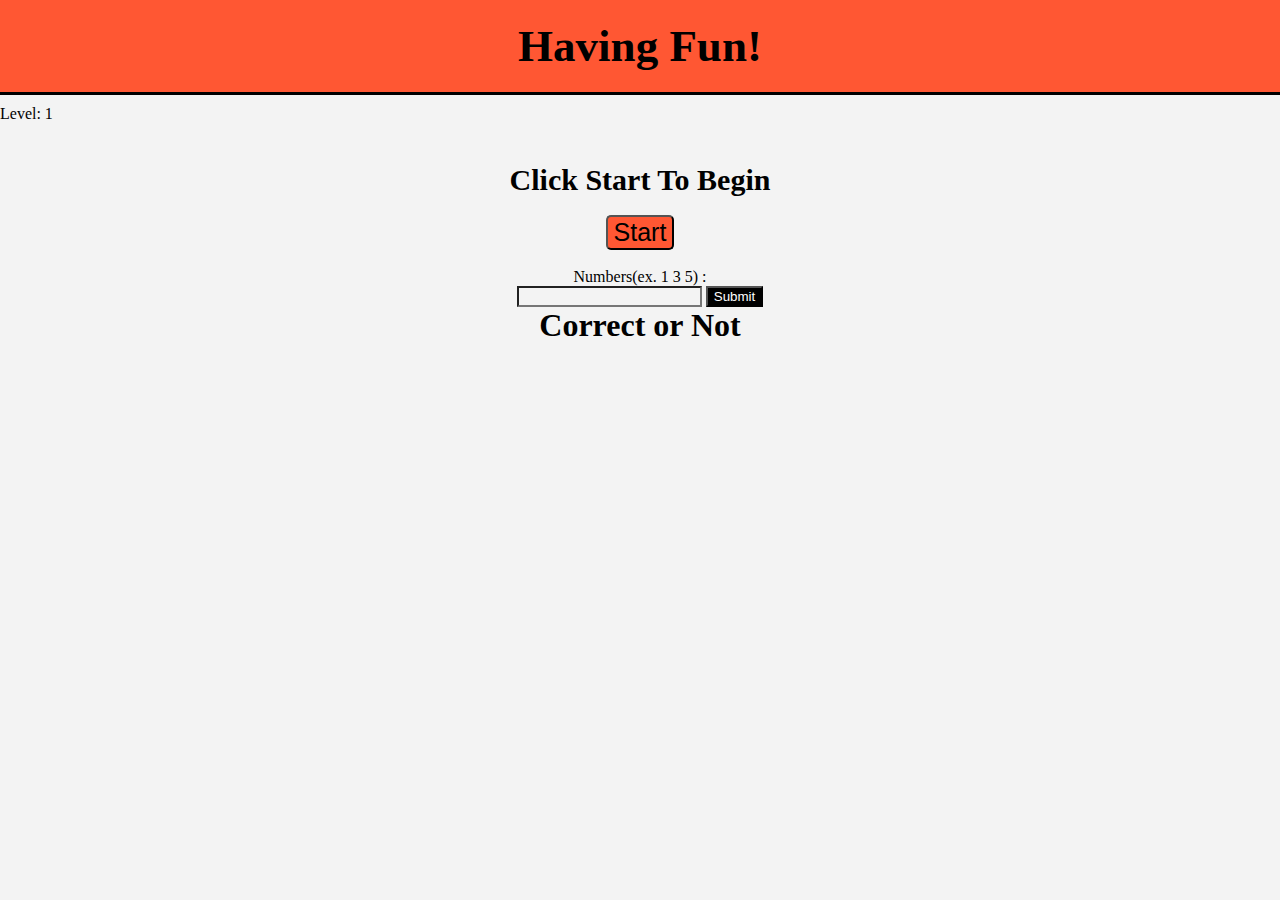
==== public/index.html @ a36788fd "updating" ====
<!DOCTYPE html>
<html lang="en">
<head>
    <meta charset="UTF-8">
    <meta http-equiv="X-UA-Compatible" content="IE=edge">
    <meta name="viewport" content="width=device-width, initial-scale=1.0">
    <title>Having Fun</title>
    <link rel="stylesheet" href="style.css">
    <link rel="shortcut icon" href="https://img.icons8.com/doodle/48/000000/tarot-cards.png"/>
</head>
<body>
    <center><div class="head-container">
        <h1 class="title" style="font-size: 45px;">Having Fun!</h1>
    </div></center>
    <div>
        <p id="level"></p>
    </div>
    <!-- <center><div>
        <h1 id="havingfun">Random Number</h1>
        <br>
        <button onclick="doS(11)" class="havingfun_10" style="font-size: 25px;">0-10</button>
        <button onclick="doS(101)" class="havingfun_100" style="font-size: 25px;">0-100</button>
        <button onclick="doS(1001)" class="havingfun_1000" style="font-size: 25px;">0-1000</button>
    </div></center>
    <br>
    <center><div>
        <h1 id="headsortails">Heads or Tails</h1>
        <br>
        <button onclick="headsortails()" class="havingfun_tf" style="font-size: 25px;">Heads or Tails</button>
    </div></center> -->
    <center><div>
        <h1 id="somethingcool" style="font-size: 30px; margin-top: 40px;">Click Start To Begin</h1>
        <br>
        <button onclick="somethingcool()" class="havingfun_sc" id="some" style="font-size: 25px;">Start</button>
        <br><br>
        <!-- <form> -->
            <label for="check" id="numbers">Numbers(ex. 1 3 5) : </label>
            <br>
            <input id="check" type="text" name="text">
            <input type="submit" onsubmit="return false" onclick="check()" class="havingfun_btn">
        <!-- </form>     -->
    </div></center>

    <center>
        <div>
            <h1 id="correctOrNot">Correct or Not</h1>
        </div></center>
</body>
<script src="script.js"></script>
</html>
---- public/style.css ----
* {
    display: flexbox;
    margin: 0;
    background-color: #f3f3f3;
}

body {
    position: relative;
}

.title {
    background-color: #FF5733;
    padding: 20px;
    margin-bottom: 10px;
    border-bottom: solid black;
}

.havingfun_10, .havingfun_100, .havingfun_1000, .havingfun_tf, .havingfun_sc {
    color: white;
    border-radius: 5px;
    margin: 0px;
}

.havingfun_10 {
    background-color: #581845;
}

.havingfun_100 {
    background-color: #900C3F;
}

.havingfun_1000 {
    background-color: #C70039;
}

.havingfun_tf {
    background-color: #FF5733;
}

.havingfun_10:hover, .havingfun_100:hover, .havingfun_1000:hover, .havingfun_tf:hover {
    background-color: #FFC300;
}

.havingfun_10:active, .havingfun_100:active, .havingfun_1000:active, .havingfun_tf:active {
    size:20px;
}

.havingfun_sc {
    background-color: #FF5733;
    color: black;
}

.havingfun_btn {

    color: white;
    background-color: black;
}
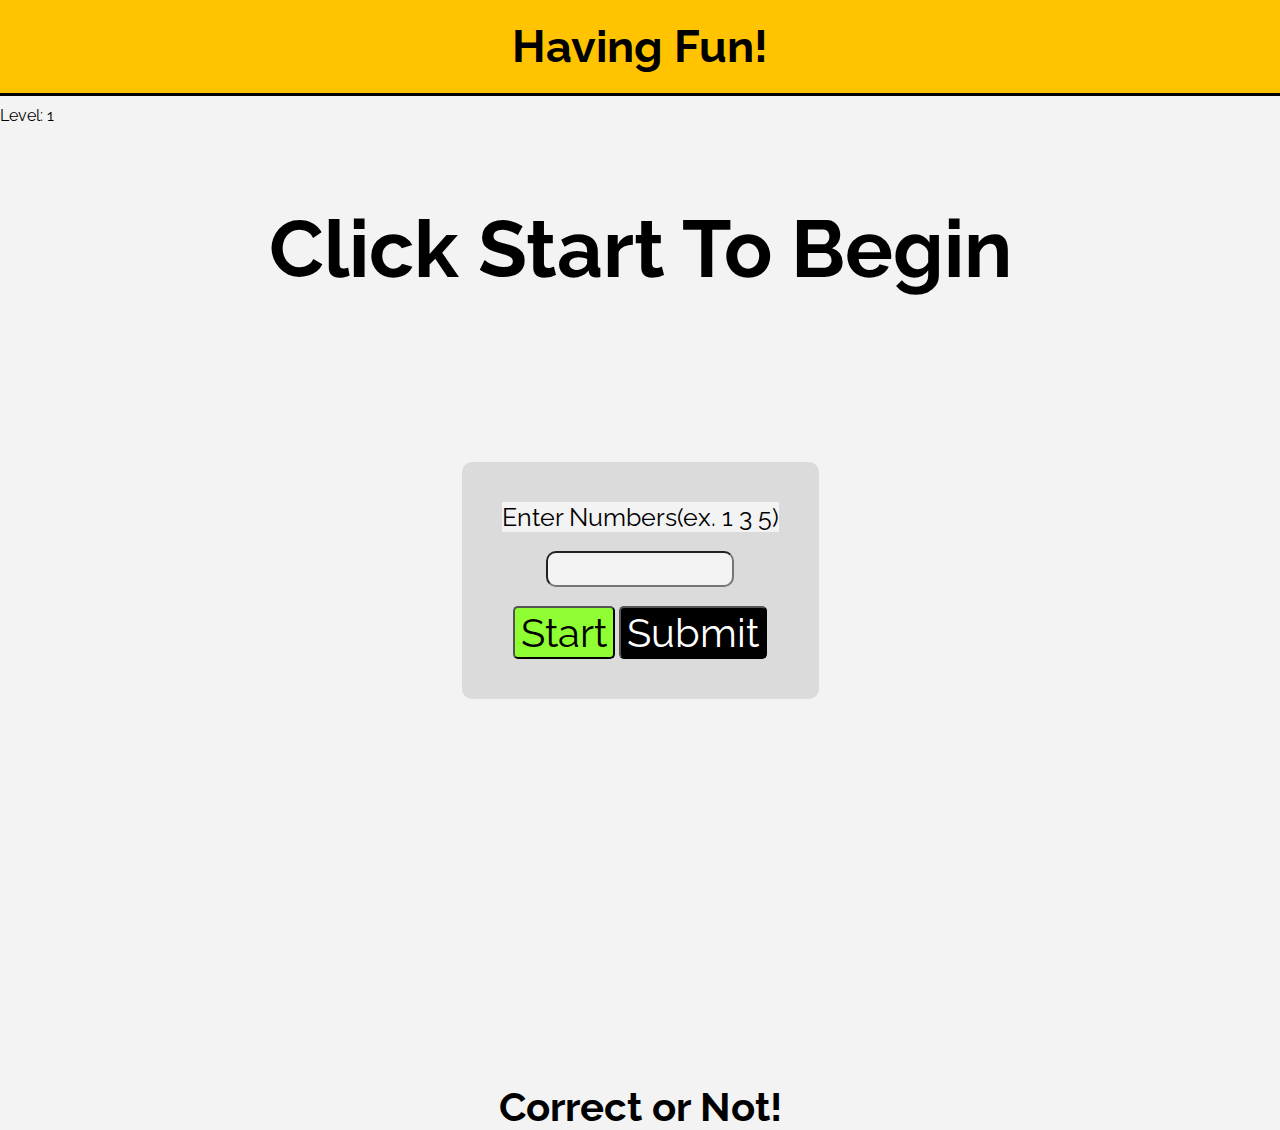
==== commit 55da5140: "updating app" ====
--- a/public/index.html
+++ b/public/index.html
@@ -7,6 +7,12 @@
     <title>Having Fun</title>
     <link rel="stylesheet" href="style.css">
     <link rel="shortcut icon" href="https://img.icons8.com/doodle/48/000000/tarot-cards.png"/>
+    <link rel="preconnect" href="https://fonts.googleapis.com">
+    <link rel="preconnect" href="https://fonts.gstatic.com" crossorigin>
+    <link href="https://fonts.googleapis.com/css2?family=Scheherazade+New:wght@400;700&display=swap" rel="stylesheet">
+    <style>
+        @import url('https://fonts.googleapis.com/css2?family=Raleway:ital,wght@0,100;0,200;0,300;0,400;1,100;1,200&family=Scheherazade+New:wght@400;700&display=swap');
+    </style>
 </head>
 <body>
     <center><div class="head-container">
@@ -28,23 +34,32 @@
         <br>
         <button onclick="headsortails()" class="havingfun_tf" style="font-size: 25px;">Heads or Tails</button>
     </div></center> -->
-    <center><div>
-        <h1 id="somethingcool" style="font-size: 30px; margin-top: 40px;">Click Start To Begin</h1>
-        <br>
-        <button onclick="somethingcool()" class="havingfun_sc" id="some" style="font-size: 25px;">Start</button>
-        <br><br>
-        <!-- <form> -->
-            <label for="check" id="numbers">Numbers(ex. 1 3 5) : </label>
-            <br>
-            <input id="check" type="text" name="text">
-            <input type="submit" onsubmit="return false" onclick="check()" class="havingfun_btn">
-        <!-- </form>     -->
-    </div></center>
+    <center>
+        <div class="body">
+            <div class="container1">
+                <h1 id="somethingcool" style="font-size: 80px; margin-top: 6%;">Click Start To Begin</h1>
+                <br>
+                <br>
+            </div>
 
-    <center>
-        <div>
-            <h1 id="correctOrNot">Correct or Not</h1>
-        </div></center>
+            <div class="container2">
+                <label for="check" id="numbers" style="font-size: 25px;">Enter Numbers(ex. 1 3 5)</label>
+                <br>
+                <br>
+                <input id="check" type="text" name="text" style="height: 30px; width: 180px; border-radius: 10px; font-family: 'Scheherazade New', serif; font-size: larger;">
+                <br>
+                <br>
+                <button onclick="somethingcool()" class="havingfun_sc" id="some" style="font-size: 40px;">Start</button>
+                <input type="submit" onsubmit="return false" onclick="check()" class="havingfun_btn" style="font-size: 40px;">
+                <br>
+            </div>
+
+            <div class="container3">
+                <h1 id="correctOrNot" style="font-size: 40px; margin-top: 30%;">Correct or Not!</h1>
+            </div>
+    
+        </div>
+    </center>
 </body>
 <script src="script.js"></script>
 </html>--- a/public/style.css
+++ b/public/style.css
@@ -2,6 +2,7 @@
     display: flexbox;
     margin: 0;
     background-color: #f3f3f3;
+    font-family: 'Raleway', sans-serif;
 }
 
 body {
@@ -9,9 +10,9 @@
 }
 
 .title {
-    background-color: #FF5733;
+    background-color: #FFC300;
+    margin-bottom: 10px;
     padding: 20px;
-    margin-bottom: 10px;
     border-bottom: solid black;
 }
 
@@ -37,7 +38,7 @@
     background-color: #FF5733;
 }
 
-.havingfun_10:hover, .havingfun_100:hover, .havingfun_1000:hover, .havingfun_tf:hover {
+.havingfun_10:hover, .havingfun_100:hover, .havingfun_1000:hover, .havingfun_tf:hover, .havingfun_sc:hover {
     background-color: #FFC300;
 }
 
@@ -46,12 +47,32 @@
 }
 
 .havingfun_sc {
-    background-color: #FF5733;
+    background-color: #8fff33;
     color: black;
 }
 
 .havingfun_btn {
-
     color: white;
     background-color: black;
+    border-radius: 5px;
+}
+
+.container2 {
+    margin-top: 10%;
+    background-color: rgba(187, 187, 187, 0.418);
+    display: inline-block;
+    position: relative;
+    padding: 40px;
+    border-radius: 10px;
+}
+
+
+
+
+
+
+
+@media screen and (max-width:520px) {
+    /* CSS for screens that are 320 pixels or less will be put in this section */
+    
 }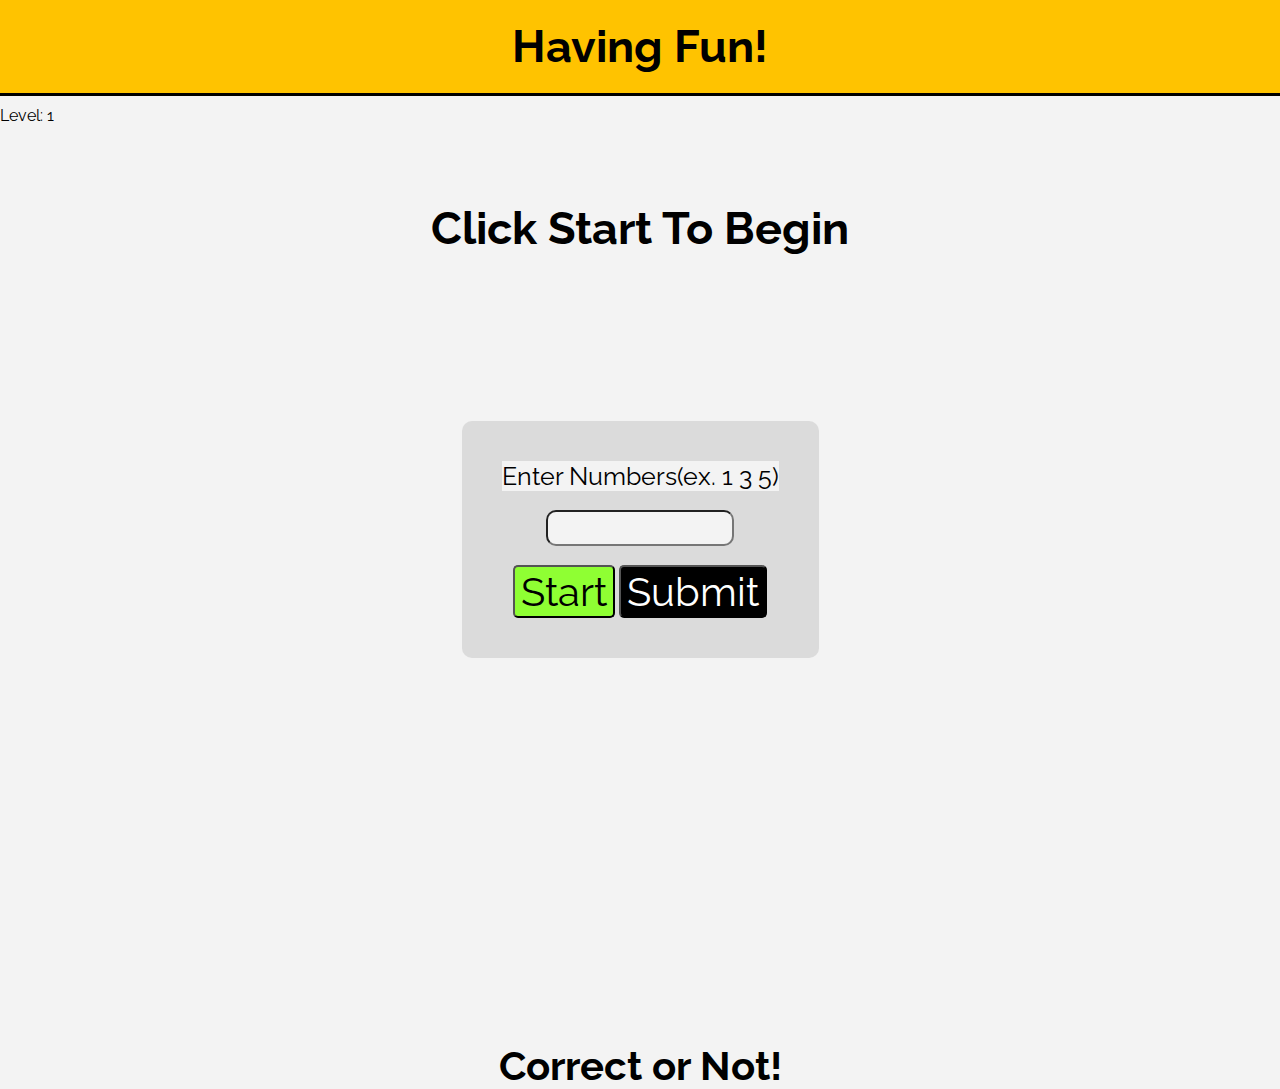
==== commit ad51d873: "updating app" ====
--- a/public/index.html
+++ b/public/index.html
@@ -37,7 +37,7 @@
     <center>
         <div class="body">
             <div class="container1">
-                <h1 id="somethingcool" style="font-size: 80px; margin-top: 6%;">Click Start To Begin</h1>
+                <h1 id="somethingcool" style="font-size: 45px; margin-top: 6%;">Click Start To Begin</h1>
                 <br>
                 <br>
             </div>
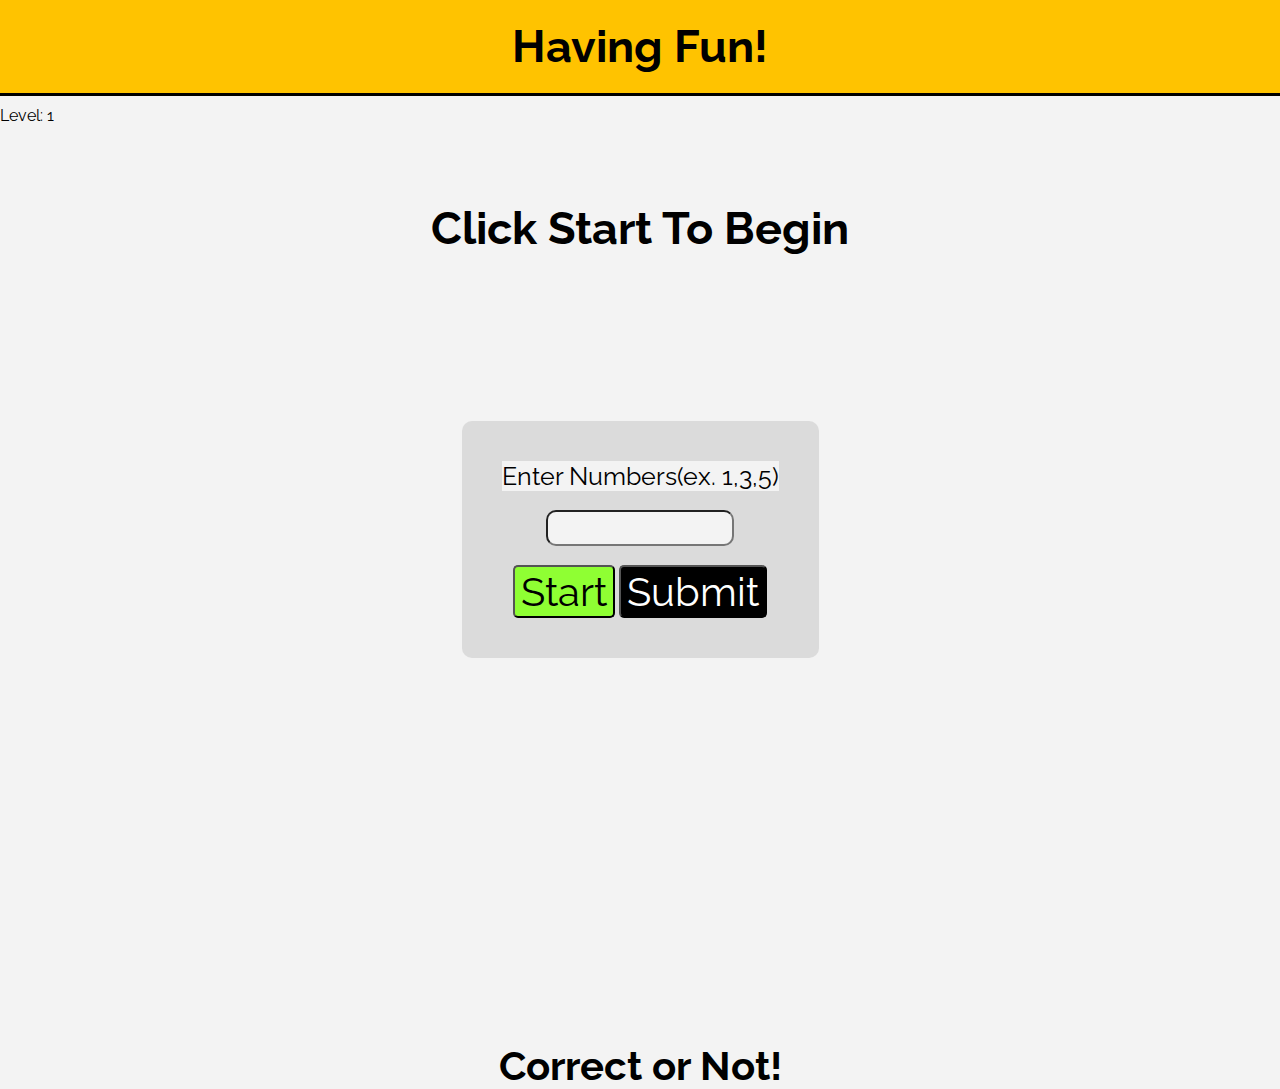
==== commit dc638e8b: "updating app" ====
--- a/public/index.html
+++ b/public/index.html
@@ -43,7 +43,7 @@
             </div>
 
             <div class="container2">
-                <label for="check" id="numbers" style="font-size: 25px;">Enter Numbers(ex. 1 3 5)</label>
+                <label for="check" id="numbers" style="font-size: 25px;">Enter Numbers(ex. 1,3,5)</label>
                 <br>
                 <br>
                 <input id="check" type="text" name="text" style="height: 30px; width: 180px; border-radius: 10px; font-family: 'Scheherazade New', serif; font-size: larger;">
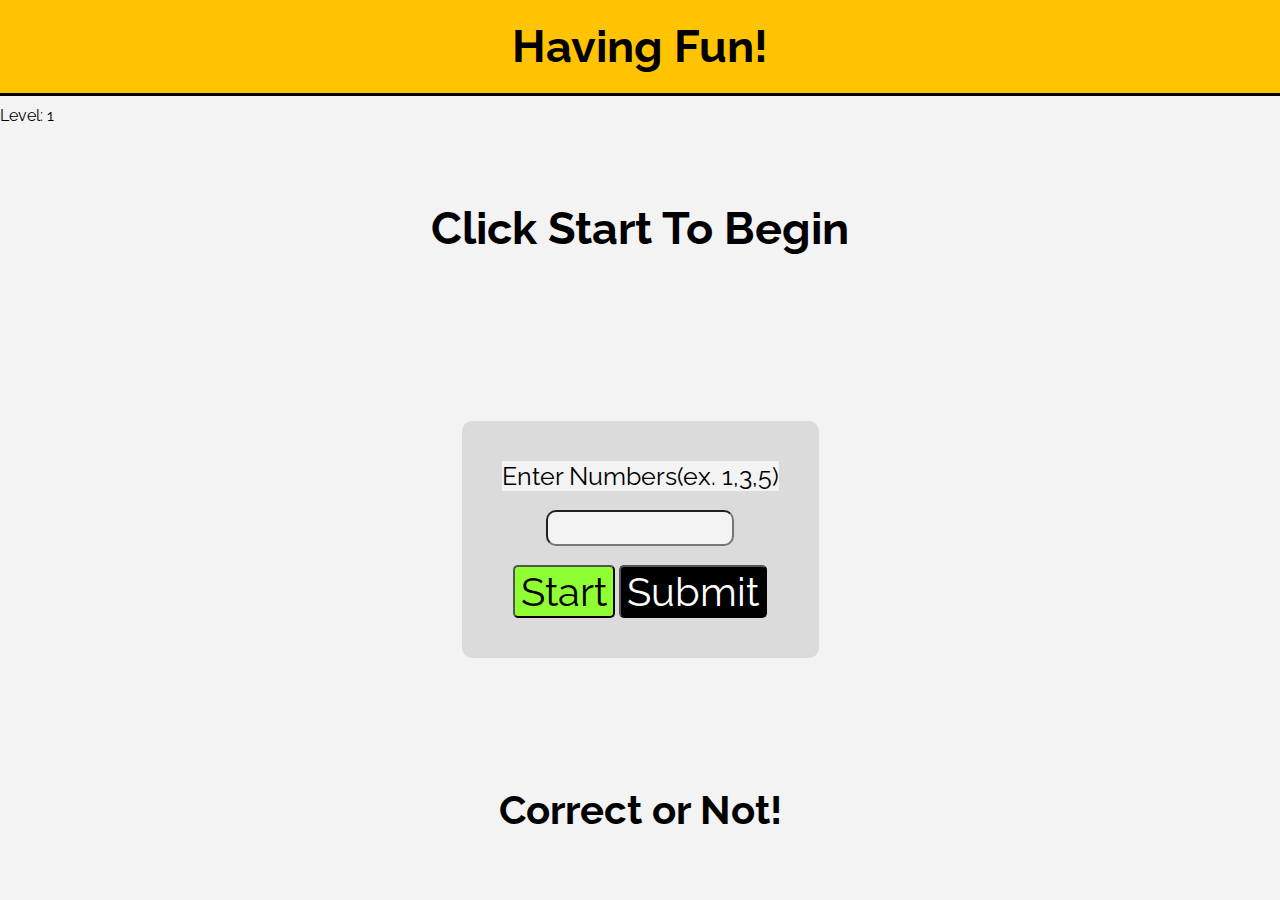
==== commit e1628f12: "updating app" ====
--- a/public/index.html
+++ b/public/index.html
@@ -55,7 +55,7 @@
             </div>
 
             <div class="container3">
-                <h1 id="correctOrNot" style="font-size: 40px; margin-top: 30%;">Correct or Not!</h1>
+                <h1 id="correctOrNot" style="font-size: 40px; margin-top: 10%;">Correct or Not!</h1>
             </div>
     
         </div>
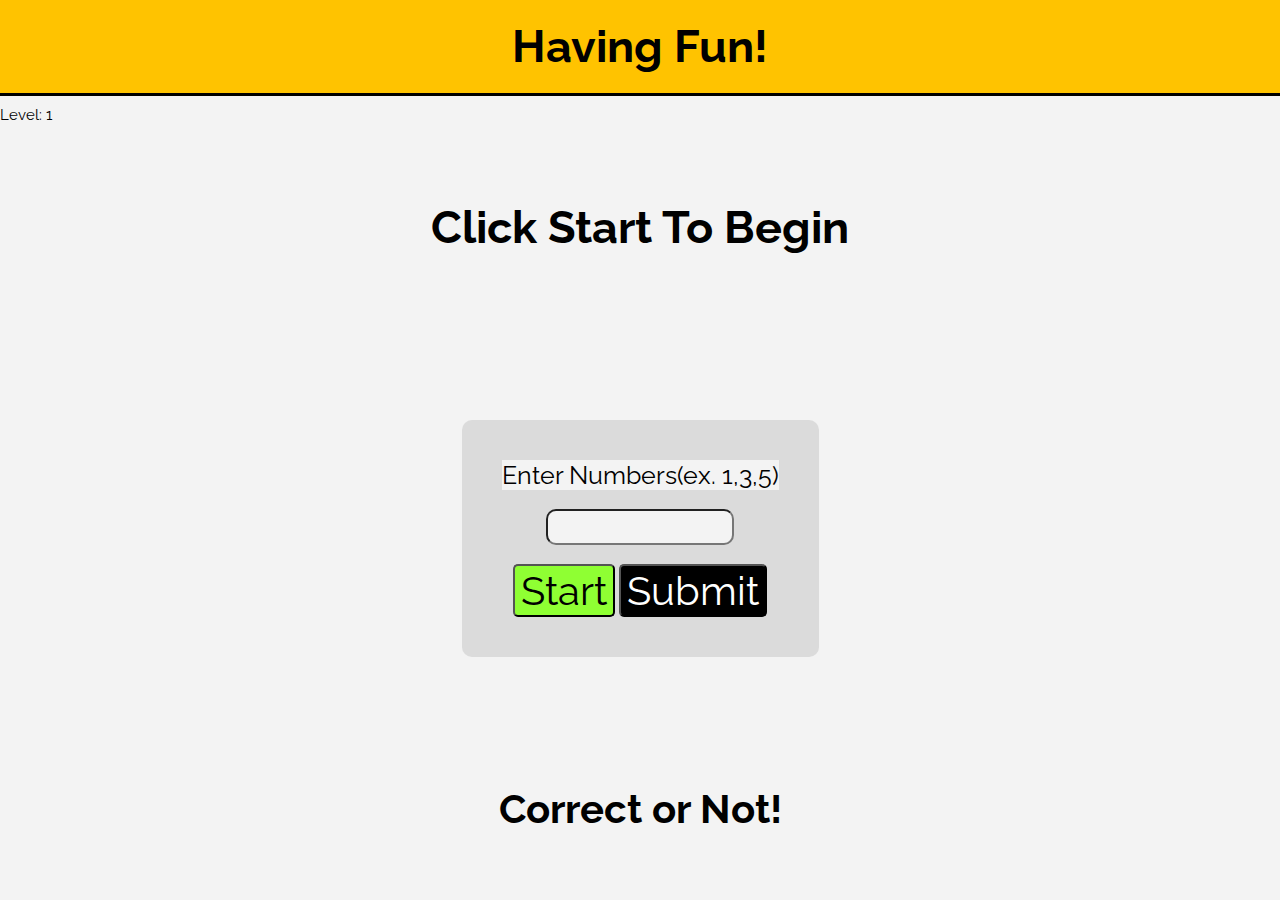
==== commit d04d8a2b: "updating code from looking nasty and adding a few new functions to help users understand why the ans" ====
--- a/public/index.html
+++ b/public/index.html
@@ -1,65 +1,54 @@
 <!DOCTYPE html>
 <html lang="en">
-<head>
-    <meta charset="UTF-8">
-    <meta http-equiv="X-UA-Compatible" content="IE=edge">
-    <meta name="viewport" content="width=device-width, initial-scale=1.0">
-    <title>Having Fun</title>
-    <link rel="stylesheet" href="style.css">
-    <link rel="shortcut icon" href="https://img.icons8.com/doodle/48/000000/tarot-cards.png"/>
-    <link rel="preconnect" href="https://fonts.googleapis.com">
-    <link rel="preconnect" href="https://fonts.gstatic.com" crossorigin>
-    <link href="https://fonts.googleapis.com/css2?family=Scheherazade+New:wght@400;700&display=swap" rel="stylesheet">
-    <style>
-        @import url('https://fonts.googleapis.com/css2?family=Raleway:ital,wght@0,100;0,200;0,300;0,400;1,100;1,200&family=Scheherazade+New:wght@400;700&display=swap');
-    </style>
-</head>
-<body>
-    <center><div class="head-container">
-        <h1 class="title" style="font-size: 45px;">Having Fun!</h1>
-    </div></center>
-    <div>
-        <p id="level"></p>
-    </div>
-    <!-- <center><div>
-        <h1 id="havingfun">Random Number</h1>
-        <br>
-        <button onclick="doS(11)" class="havingfun_10" style="font-size: 25px;">0-10</button>
-        <button onclick="doS(101)" class="havingfun_100" style="font-size: 25px;">0-100</button>
-        <button onclick="doS(1001)" class="havingfun_1000" style="font-size: 25px;">0-1000</button>
-    </div></center>
-    <br>
-    <center><div>
-        <h1 id="headsortails">Heads or Tails</h1>
-        <br>
-        <button onclick="headsortails()" class="havingfun_tf" style="font-size: 25px;">Heads or Tails</button>
-    </div></center> -->
-    <center>
-        <div class="body">
-            <div class="container1">
-                <h1 id="somethingcool" style="font-size: 45px; margin-top: 6%;">Click Start To Begin</h1>
-                <br>
-                <br>
+    <head>
+        <meta charset="UTF-8">
+        <meta http-equiv="X-UA-Compatible" content="IE=edge">
+        <meta name="viewport" content="width=device-width, initial-scale=1.0">
+        <title>Having Fun</title>
+        <link rel="stylesheet" href="style.css">
+        <link rel="shortcut icon" href="https://img.icons8.com/doodle/48/000000/tarot-cards.png"/>
+        <link rel="preconnect" href="https://fonts.googleapis.com">
+        <link rel="preconnect" href="https://fonts.gstatic.com" crossorigin>
+        <link href="https://fonts.googleapis.com/css2?family=Scheherazade+New:wght@400;700&display=swap" rel="stylesheet">
+        <style>
+            @import url('https://fonts.googleapis.com/css2?family=Raleway:ital,wght@0,100;0,200;0,300;0,400;1,100;1,200&family=Scheherazade+New:wght@400;700&display=swap');
+        </style>
+    </head>
+    <body>
+        <center>
+            <div class="head-container">
+                <h1 class="title" style="font-size: 45px;">Having Fun!</h1>
             </div>
+        </center>
+        <div>
+            <p id="level" style="font-size: 15px;"></p>
+        </div>
+        <center>
+            <div class="body">
+                <div class="container1">
+                    <h1 id="somethingcool" style="font-size: 45px; margin-top: 6%;">Click Start To Begin</h1>
+                    <br>
+                    <br>
+                </div>
 
-            <div class="container2">
-                <label for="check" id="numbers" style="font-size: 25px;">Enter Numbers(ex. 1,3,5)</label>
-                <br>
-                <br>
-                <input id="check" type="text" name="text" style="height: 30px; width: 180px; border-radius: 10px; font-family: 'Scheherazade New', serif; font-size: larger;">
-                <br>
-                <br>
-                <button onclick="somethingcool()" class="havingfun_sc" id="some" style="font-size: 40px;">Start</button>
-                <input type="submit" onsubmit="return false" onclick="check()" class="havingfun_btn" style="font-size: 40px;">
-                <br>
+                <div class="container2">
+                    <label for="check" id="numbers" style="font-size: 25px;">Enter Numbers(ex. 1,3,5)</label>
+                    <br>
+                    <br>
+                    <input id="check" type="text" name="text" style="height: 30px; width: 180px; border-radius: 10px; font-family: 'Scheherazade New', serif; font-size: larger;">
+                    <br>
+                    <br>
+                    <button onclick="somethingcool()" class="havingfun_sc" id="some" style="font-size: 40px;">Start</button>
+                    <input type="submit" onsubmit="return false" onclick="check()" class="havingfun_btn" style="font-size: 40px;">
+                    <br>
+                </div>
+
+                <div class="container3">
+                    <h1 id="correctOrNot" style="font-size: 40px; margin-top: 10%;">Correct or Not!</h1>
+                </div>
+        
             </div>
-
-            <div class="container3">
-                <h1 id="correctOrNot" style="font-size: 40px; margin-top: 10%;">Correct or Not!</h1>
-            </div>
-    
-        </div>
-    </center>
-</body>
-<script src="script.js"></script>
+        </center>
+    </body>
+    <script src="script.js"></script>
 </html>--- a/public/style.css
+++ b/public/style.css
@@ -16,45 +16,22 @@
     border-bottom: solid black;
 }
 
-.havingfun_10, .havingfun_100, .havingfun_1000, .havingfun_tf, .havingfun_sc {
-    color: white;
+.havingfun_sc {
+    background-color: #8fff33;
     border-radius: 5px;
     margin: 0px;
 }
 
-.havingfun_10 {
-    background-color: #581845;
-}
-
-.havingfun_100 {
-    background-color: #900C3F;
-}
-
-.havingfun_1000 {
-    background-color: #C70039;
-}
-
-.havingfun_tf {
-    background-color: #FF5733;
-}
-
-.havingfun_10:hover, .havingfun_100:hover, .havingfun_1000:hover, .havingfun_tf:hover, .havingfun_sc:hover {
+.havingfun_sc:hover {
     background-color: #FFC300;
-}
-
-.havingfun_10:active, .havingfun_100:active, .havingfun_1000:active, .havingfun_tf:active {
-    size:20px;
-}
-
-.havingfun_sc {
-    background-color: #8fff33;
-    color: black;
+    cursor: pointer;
 }
 
 .havingfun_btn {
     color: white;
     background-color: black;
     border-radius: 5px;
+    cursor: pointer;
 }
 
 .container2 {
@@ -66,12 +43,6 @@
     border-radius: 10px;
 }
 
-
-
-
-
-
-
 @media screen and (max-width:520px) {
     /* CSS for screens that are 320 pixels or less will be put in this section */
     
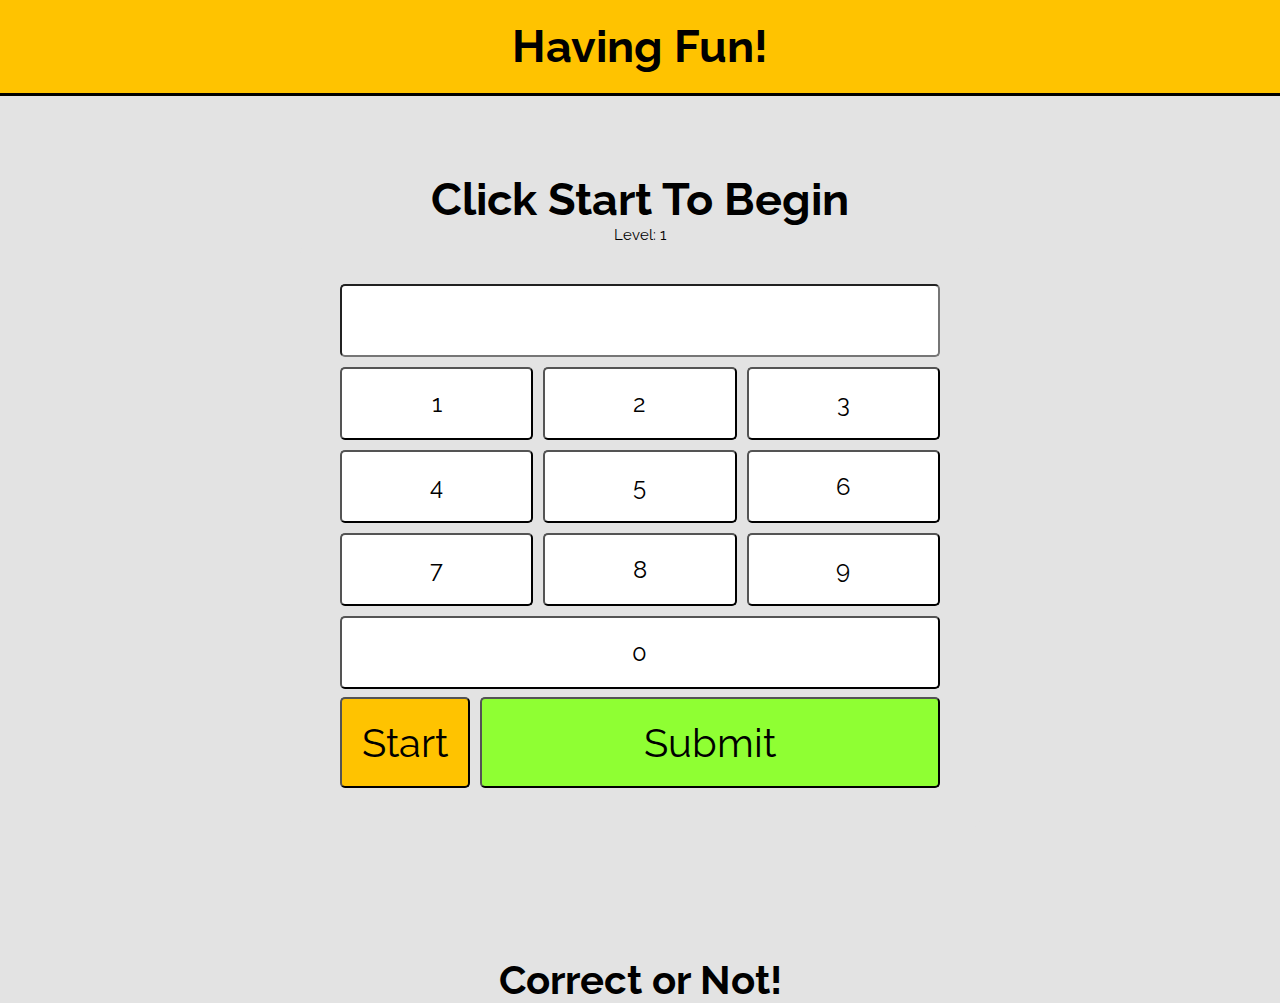
==== commit fdaed72d: "new changes to Having fun game" ====
--- a/public/index.html
+++ b/public/index.html
@@ -20,27 +20,34 @@
                 <h1 class="title" style="font-size: 45px;">Having Fun!</h1>
             </div>
         </center>
-        <div>
-            <p id="level" style="font-size: 15px;"></p>
-        </div>
+        
         <center>
             <div class="body">
                 <div class="container1">
                     <h1 id="somethingcool" style="font-size: 45px; margin-top: 6%;">Click Start To Begin</h1>
-                    <br>
-                    <br>
                 </div>
-
-                <div class="container2">
-                    <label for="check" id="numbers" style="font-size: 25px;">Enter Numbers(ex. 1,3,5)</label>
-                    <br>
-                    <br>
-                    <input id="check" type="text" name="text" style="height: 30px; width: 180px; border-radius: 10px; font-family: 'Scheherazade New', serif; font-size: larger;">
-                    <br>
-                    <br>
-                    <button onclick="somethingcool()" class="havingfun_sc" id="some" style="font-size: 40px;">Start</button>
-                    <input type="submit" onsubmit="return false" onclick="check()" class="havingfun_btn" style="font-size: 40px;">
-                    <br>
+                <div>
+                    <p id="level" style="font-size: 15px;"></p>
+                </div>
+                <div class="game-section">
+                    <div class="numpad">
+                        <input id="check" type="text" name="text"  style="grid-column: span 3;">
+                        <button onclick="pressNum(1)">1</button>
+                        <button onclick="pressNum(2)">2</button>
+                        <button onclick="pressNum(3)">3</button>
+                        <button onclick="pressNum(4)">4</button>
+                        <button onclick="pressNum(5)">5</button>
+                        <button onclick="pressNum(6)">6</button>
+                        <button onclick="pressNum(7)">7</button>
+                        <button onclick="pressNum(8)">8</button>
+                        <button onclick="pressNum(9)">9</button>
+                        <button onclick="pressNum(0)" style="grid-column: span 3;">0</button>
+                        
+                    </div>
+                    <div class="action">
+                        <button onclick="somethingcool()" class="havingfun_sc" id="some">Start</button>
+                        <button onclick="check()" type="submit" class="havingfun_btn">Submit</button>
+                    </div>
                 </div>
 
                 <div class="container3">
--- a/public/style.css
+++ b/public/style.css
@@ -1,7 +1,7 @@
 * {
     display: flexbox;
     margin: 0;
-    background-color: #f3f3f3;
+    background-color: #e3e3e3;
     font-family: 'Raleway', sans-serif;
 }
 
@@ -17,33 +17,70 @@
 }
 
 .havingfun_sc {
-    background-color: #8fff33;
+    background-color: #FFC300;
     border-radius: 5px;
     margin: 0px;
+    grid-column: span 1;
+    font-size: 40px;
 }
 
 .havingfun_sc:hover {
-    background-color: #FFC300;
+    background-color: #ffd342;
     cursor: pointer;
 }
 
 .havingfun_btn {
-    color: white;
-    background-color: black;
+    width: 50%;
     border-radius: 5px;
     cursor: pointer;
+    font-size: 40px;
+    flex-grow: 1;
+    background-color: #8fff33;
 }
 
-.container2 {
-    margin-top: 10%;
-    background-color: rgba(187, 187, 187, 0.418);
-    display: inline-block;
+.havingfun_btn:hover {
+    background-color: #aefd6d;
+}
+
+.game-section {
+    width: 50%;
+    max-width: 600px;
+    display: flex;
+    flex-direction: column;
+    align-items: center;
     position: relative;
     padding: 40px;
     border-radius: 10px;
+    gap: 8px;
 }
 
-@media screen and (max-width:520px) {
-    /* CSS for screens that are 320 pixels or less will be put in this section */
-    
-}+#check {
+    padding: 20px;
+    font-size: 1.5em;
+    border-radius: 5px;
+    background-color: white;
+}
+
+.numpad {
+    display: grid;
+    grid-template-columns: repeat(3, 1fr);
+    gap: 10px;
+    width: 100%;
+}
+.numpad button {
+    padding: 20px;
+    font-size: 1.5em;
+    cursor: pointer;
+    border-radius: 5px;
+    background-color: white;
+}
+.action {
+    width: 100%;
+    display: flex;
+    gap: 10px;
+}
+
+.action button {
+    padding: 20px;
+}
+
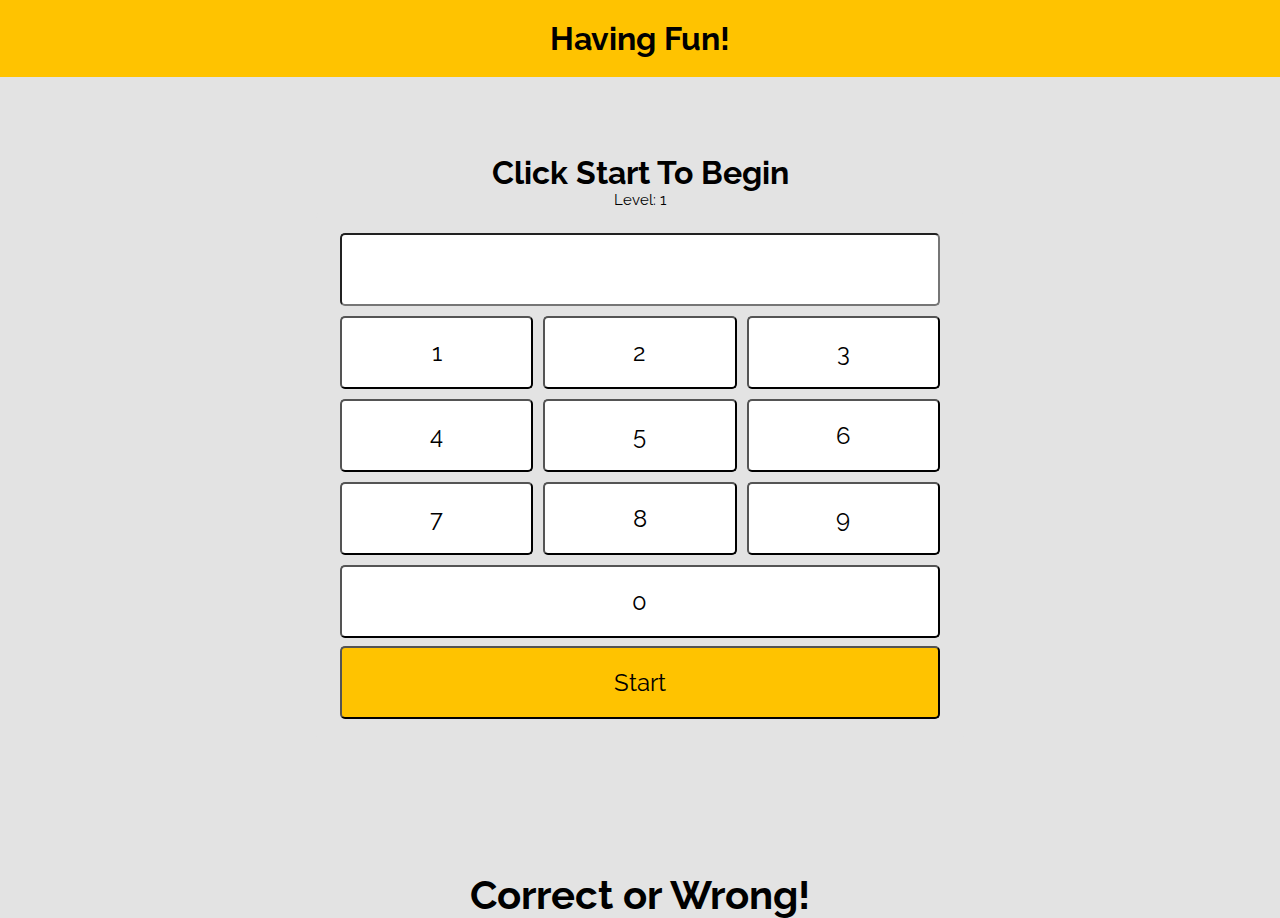
==== commit bb0f38fc: "cahnges" ====
--- a/public/index.html
+++ b/public/index.html
@@ -17,14 +17,14 @@
     <body>
         <center>
             <div class="head-container">
-                <h1 class="title" style="font-size: 45px;">Having Fun!</h1>
+                <h4 class="title" style="font-size: 2rem;">Having Fun!</h4>
             </div>
         </center>
         
         <center>
             <div class="body">
                 <div class="container1">
-                    <h1 id="somethingcool" style="font-size: 45px; margin-top: 6%;">Click Start To Begin</h1>
+                    <h4 id="header-message" style="font-size: 2rem; margin-top: 6%;">Click Start To Begin</h4>
                 </div>
                 <div>
                     <p id="level" style="font-size: 15px;"></p>
@@ -45,13 +45,13 @@
                         
                     </div>
                     <div class="action">
-                        <button onclick="somethingcool()" class="havingfun_sc" id="some">Start</button>
-                        <button onclick="check()" type="submit" class="havingfun_btn">Submit</button>
+                        <button onclick="handleStartFunc()" class="start-button" id="start-button-id">Start</button>
+                        <button onclick="check()" type="submit" class="submit-button" id="submit-button-id" style="display:none;">Submit</button>
                     </div>
                 </div>
 
                 <div class="container3">
-                    <h1 id="correctOrNot" style="font-size: 40px; margin-top: 10%;">Correct or Not!</h1>
+                    <h1 id="correctOrNot" style="font-size: 40px; margin-top: 10%;">Correct or Wrong!</h1>
                 </div>
         
             </div>
--- a/public/style.css
+++ b/public/style.css
@@ -13,43 +13,47 @@
     background-color: #FFC300;
     margin-bottom: 10px;
     padding: 20px;
-    border-bottom: solid black;
 }
 
-.havingfun_sc {
+.head-container {
+    width: 100%;
+}
+
+.start-button {
     background-color: #FFC300;
     border-radius: 5px;
     margin: 0px;
-    grid-column: span 1;
-    font-size: 40px;
+    font-size: 1.5rem;
+    flex-grow: 1;
+    color: black;
 }
 
-.havingfun_sc:hover {
+.start-button:hover {
     background-color: #ffd342;
     cursor: pointer;
 }
 
-.havingfun_btn {
-    width: 50%;
+.submit-button {
     border-radius: 5px;
     cursor: pointer;
-    font-size: 40px;
+    font-size: 1.5rem;
     flex-grow: 1;
     background-color: #8fff33;
+    color: black;
 }
 
-.havingfun_btn:hover {
+.submit-button:hover {
     background-color: #aefd6d;
 }
 
 .game-section {
-    width: 50%;
+    /* width: 100%; */
     max-width: 600px;
     display: flex;
     flex-direction: column;
     align-items: center;
     position: relative;
-    padding: 40px;
+    padding: 1.5rem;
     border-radius: 10px;
     gap: 8px;
 }
@@ -59,6 +63,7 @@
     font-size: 1.5em;
     border-radius: 5px;
     background-color: white;
+    color: black;
 }
 
 .numpad {
@@ -73,6 +78,7 @@
     cursor: pointer;
     border-radius: 5px;
     background-color: white;
+    color: black;
 }
 .action {
     width: 100%;
@@ -82,5 +88,6 @@
 
 .action button {
     padding: 20px;
+    color: black;
 }
 
